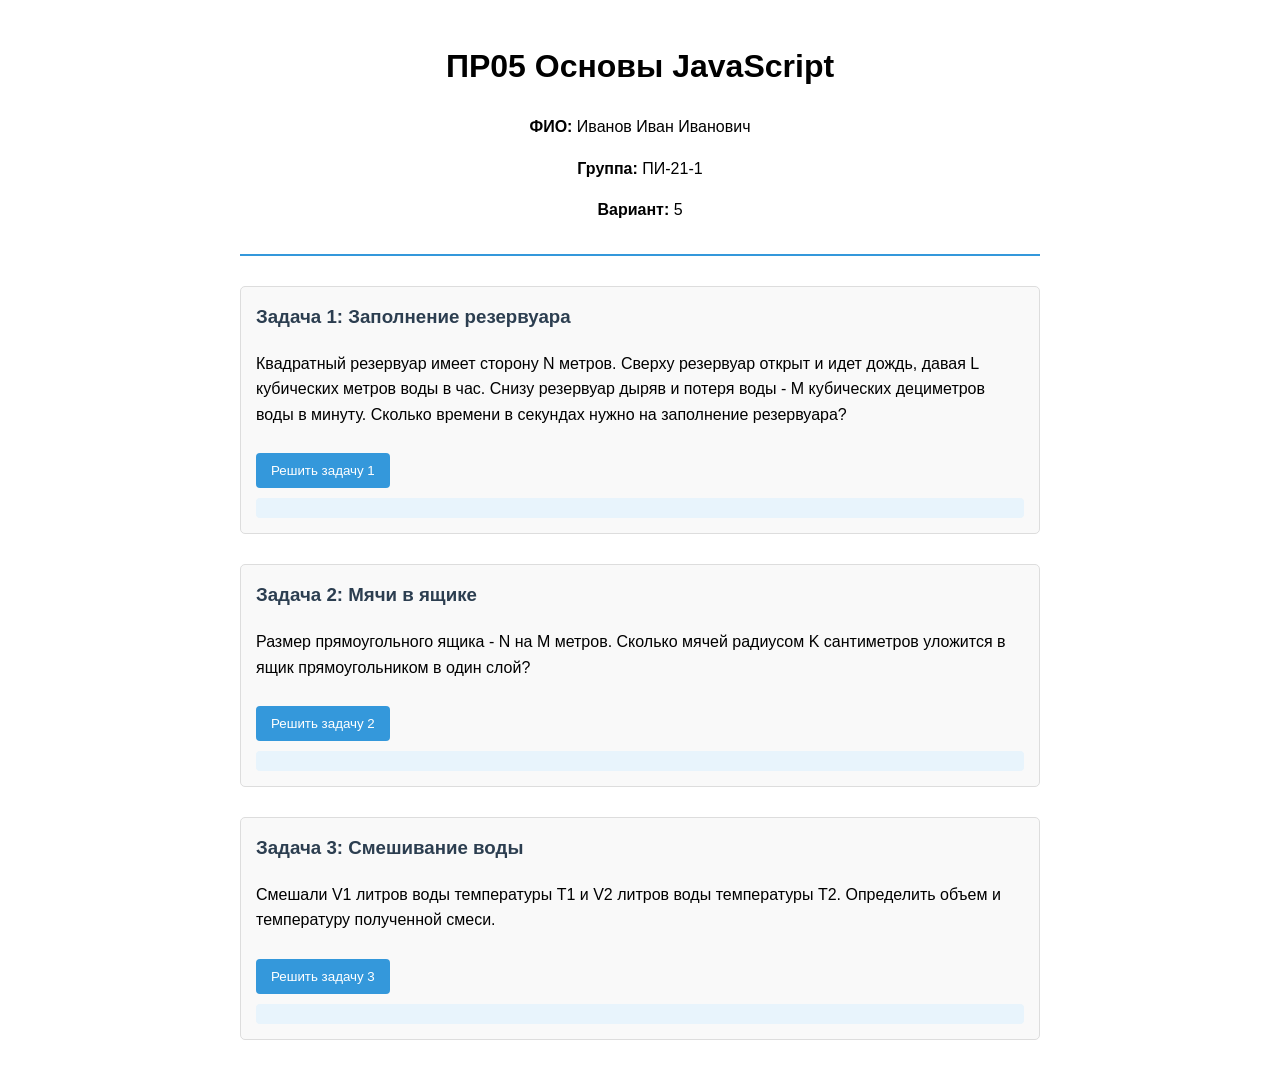
==== pr06_js/main.html @ 4be310bf "1st test" ====
<!DOCTYPE html>
<html lang="ru">
<head>
    <meta charset="UTF-8">
    <meta name="viewport" content="width=device-width, initial-scale=1.0">
    <title>ПР05 Основы JavaScript</title>
    <style>
        body {
            font-family: Arial, sans-serif;
            max-width: 800px;
            margin: 0 auto;
            padding: 20px;
            line-height: 1.6;
        }
        .header {
            text-align: center;
            margin-bottom: 30px;
            padding-bottom: 15px;
            border-bottom: 2px solid #3498db;
        }
        .task {
            margin-bottom: 30px;
            padding: 15px;
            border: 1px solid #ddd;
            border-radius: 5px;
            background-color: #f9f9f9;
        }
        .task h3 {
            margin-top: 0;
            color: #2c3e50;
        }
        button {
            background-color: #3498db;
            color: white;
            border: none;
            padding: 10px 15px;
            border-radius: 4px;
            cursor: pointer;
            margin-top: 10px;
        }
        button:hover {
            background-color: #2980b9;
        }
        .result {
            margin-top: 10px;
            padding: 10px;
            background-color: #e8f4fc;
            border-radius: 4px;
        }
    </style>
</head>
<body>
    <div class="header">
        <h1>ПР05 Основы JavaScript</h1>
        <p><strong>ФИО:</strong> Иванов Иван Иванович</p>
        <p><strong>Группа:</strong> ПИ-21-1</p>
        <p><strong>Вариант:</strong> 5</p>
    </div>

    <div class="task">
        <h3>Задача 1: Заполнение резервуара</h3>
        <p>Квадратный резервуар имеет сторону N метров. Сверху резервуар открыт и идет дождь, давая L кубических метров воды в час. Снизу резервуар дыряв и потеря воды - M кубических дециметров воды в минуту. Сколько времени в секундах нужно на заполнение резервуара?</p>
        <button onclick="solveTask1()">Решить задачу 1</button>
        <div id="result1" class="result"></div>
    </div>

    <div class="task">
        <h3>Задача 2: Мячи в ящике</h3>
        <p>Размер прямоугольного ящика - N на M метров. Сколько мячей радиусом K сантиметров уложится в ящик прямоугольником в один слой?</p>
        <button onclick="solveTask2()">Решить задачу 2</button>
        <div id="result2" class="result"></div>
    </div>

    <div class="task">
        <h3>Задача 3: Смешивание воды</h3>
        <p>Смешали V1 литров воды температуры T1 и V2 литров воды температуры T2. Определить объем и температуру полученной смеси.</p>
        <button onclick="solveTask3()">Решить задачу 3</button>
        <div id="result3" class="result"></div>
    </div>

    <script>
        // Задача 1: Заполнение резервуара
        function solveTask1() {
            // Ввод данных
            const N = parseFloat(prompt("Введите сторону квадратного резервуара N (метры):"));
            const L = parseFloat(prompt("Введите количество осадков L (м³/час):"));
            const M = parseFloat(prompt("Введите потерю воды M (дм³/мин):"));
            
            // Проверка ввода
            if (isNaN(N) || isNaN(L) || isNaN(M) || N <= 0 || L < 0 || M < 0) {
                document.getElementById("result1").innerHTML = "Ошибка: введите корректные положительные числа.";
                return;
            }
            
            // Расчеты
            const volume = N * N * N; // Объем резервуара в м³
            const lossPerHour = M * 0.001 * 60; // Потери в м³/час (переводим дм³/мин в м³/час)
            const effectiveFillRate = L - lossPerHour; // Эффективная скорость заполнения в м³/час
            
            // Проверка возможности заполнения
            if (effectiveFillRate <= 0) {
                document.getElementById("result1").innerHTML = "Резервуар никогда не заполнится, так как потери превышают или равны поступлению воды.";
                return;
            }
            
            const timeHours = volume / effectiveFillRate; // Время в часах
            const timeSeconds = timeHours * 3600; // Время в секундах
            
            // Вывод результата
            document.getElementById("result1").innerHTML = 
                `Объем резервуара: ${volume.toFixed(2)} м³<br>
                 Эффективная скорость заполнения: ${effectiveFillRate.toFixed(4)} м³/час<br>
                 Время заполнения: ${timeSeconds.toFixed(2)} секунд`;
        }

        // Задача 2: Мячи в ящике
        function solveTask2() {
            // Ввод данных
            const N = parseFloat(prompt("Введите длину ящика N (метры):"));
            const M = parseFloat(prompt("Введите ширину ящика M (метры):"));
            const K = parseFloat(prompt("Введите радиус мяча K (сантиметры):"));
            
            // Проверка ввода
            if (isNaN(N) || isNaN(M) || isNaN(K) || N <= 0 || M <= 0 || K <= 0) {
                document.getElementById("result2").innerHTML = "Ошибка: введите корректные положительные числа.";
                return;
            }
            
            // Расчеты
            const diameter = K * 2 / 100; // Диаметр мяча в метрах
            const ballsInLength = Math.floor(N / diameter); // Количество мячей по длине
            const ballsInWidth = Math.floor(M / diameter); // Количество мячей по ширине
            const totalBalls = ballsInLength * ballsInWidth; // Общее количество мячей
            
            // Вывод результата
            document.getElementById("result2").innerHTML = 
                `Размер ящика: ${N} × ${M} метров<br>
                 Диаметр мяча: ${diameter.toFixed(3)} метров<br>
                 Количество мячей по длине: ${ballsInLength}<br>
                 Количество мячей по ширине: ${ballsInWidth}<br>
                 Всего мячей: ${totalBalls}`;
        }

        // Задача 3: Смешивание воды
        function solveTask3() {
            // Ввод данных
            const V1 = parseFloat(prompt("Введите объем первой воды V1 (литры):"));
            const T1 = parseFloat(prompt("Введите температуру первой воды T1 (°C):"));
            const V2 = parseFloat(prompt("Введите объем второй воды V2 (литры):"));
            const T2 = parseFloat(prompt("Введите температуру второй воды T2 (°C):"));
            
            // Проверка ввода
            if (isNaN(V1) || isNaN(T1) || isNaN(V2) || isNaN(T2) || V1 <= 0 || V2 <= 0) {
                document.getElementById("result3").innerHTML = "Ошибка: введите корректные числа. Объемы должны быть положительными.";
                return;
            }
            
            // Расчеты
            const totalVolume = V1 + V2; // Общий объем смеси
            const finalTemperature = (V1 * T1 + V2 * T2) / totalVolume; // Температура смеси
            
            // Вывод результата
            document.getElementById("result3").innerHTML = 
                `Объем смеси: ${totalVolume.toFixed(2)} литров<br>
                 Температура смеси: ${finalTemperature.toFixed(2)} °C`;
        }
    </script>
</body>
</html>
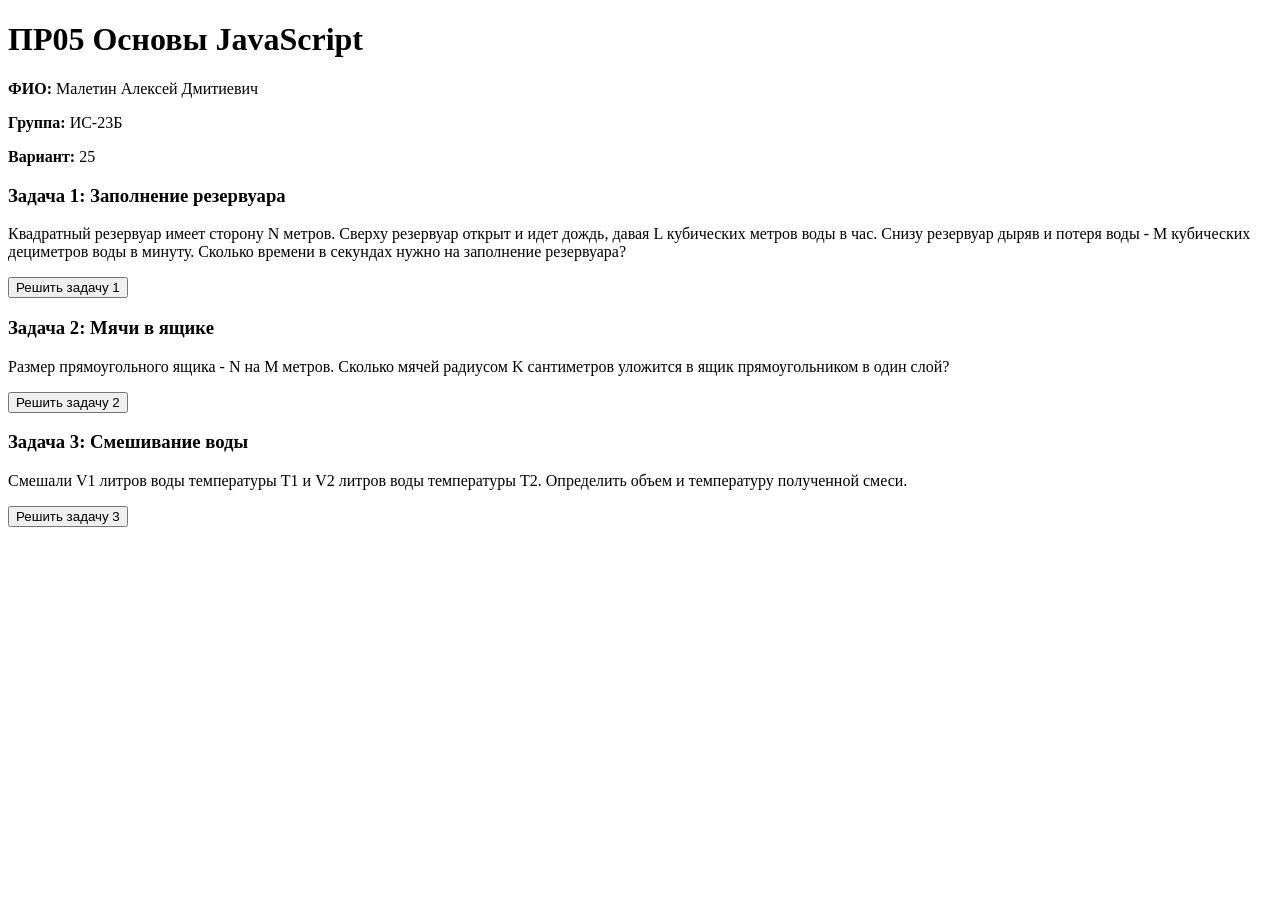
==== commit 11a29b6f: "end pr" ====
--- a/pr06_js/main.html
+++ b/pr06_js/main.html
@@ -4,165 +4,144 @@
     <meta charset="UTF-8">
     <meta name="viewport" content="width=device-width, initial-scale=1.0">
     <title>ПР05 Основы JavaScript</title>
-    <style>
-        body {
-            font-family: Arial, sans-serif;
-            max-width: 800px;
-            margin: 0 auto;
-            padding: 20px;
-            line-height: 1.6;
-        }
-        .header {
-            text-align: center;
-            margin-bottom: 30px;
-            padding-bottom: 15px;
-            border-bottom: 2px solid #3498db;
-        }
-        .task {
-            margin-bottom: 30px;
-            padding: 15px;
-            border: 1px solid #ddd;
-            border-radius: 5px;
-            background-color: #f9f9f9;
-        }
-        .task h3 {
-            margin-top: 0;
-            color: #2c3e50;
-        }
-        button {
-            background-color: #3498db;
-            color: white;
-            border: none;
-            padding: 10px 15px;
-            border-radius: 4px;
-            cursor: pointer;
-            margin-top: 10px;
-        }
-        button:hover {
-            background-color: #2980b9;
-        }
-        .result {
-            margin-top: 10px;
-            padding: 10px;
-            background-color: #e8f4fc;
-            border-radius: 4px;
-        }
-    </style>
+
 </head>
 <body>
     <div class="header">
         <h1>ПР05 Основы JavaScript</h1>
-        <p><strong>ФИО:</strong> Иванов Иван Иванович</p>
-        <p><strong>Группа:</strong> ПИ-21-1</p>
-        <p><strong>Вариант:</strong> 5</p>
+        <p><strong>ФИО:</strong> Малетин Алексей Дмитиевич</p>
+        <p><strong>Группа:</strong> ИС-23Б</p>
+        <p><strong>Вариант:</strong> 25</p>
     </div>
 
     <div class="task">
         <h3>Задача 1: Заполнение резервуара</h3>
         <p>Квадратный резервуар имеет сторону N метров. Сверху резервуар открыт и идет дождь, давая L кубических метров воды в час. Снизу резервуар дыряв и потеря воды - M кубических дециметров воды в минуту. Сколько времени в секундах нужно на заполнение резервуара?</p>
-        <button onclick="solveTask1()">Решить задачу 1</button>
+        <button onclick="Task1()">Решить задачу 1</button>
         <div id="result1" class="result"></div>
     </div>
 
     <div class="task">
         <h3>Задача 2: Мячи в ящике</h3>
         <p>Размер прямоугольного ящика - N на M метров. Сколько мячей радиусом K сантиметров уложится в ящик прямоугольником в один слой?</p>
-        <button onclick="solveTask2()">Решить задачу 2</button>
+        <button onclick="Task2()">Решить задачу 2</button>
         <div id="result2" class="result"></div>
     </div>
 
     <div class="task">
         <h3>Задача 3: Смешивание воды</h3>
         <p>Смешали V1 литров воды температуры T1 и V2 литров воды температуры T2. Определить объем и температуру полученной смеси.</p>
-        <button onclick="solveTask3()">Решить задачу 3</button>
+        <button onclick="Task3()">Решить задачу 3</button>
         <div id="result3" class="result"></div>
     </div>
 
     <script>
-        // Задача 1: Заполнение резервуара
-        function solveTask1() {
-            // Ввод данных
-            const N = parseFloat(prompt("Введите сторону квадратного резервуара N (метры):"));
-            const L = parseFloat(prompt("Введите количество осадков L (м³/час):"));
-            const M = parseFloat(prompt("Введите потерю воды M (дм³/мин):"));
+        function Task1() {
+            let N = parseFloat(prompt("Введите сторону квадратного резервуара N (метры):"));
+            let L = parseFloat(prompt("Введите количество осадков L (м³/час):"));
+            let M = parseFloat(prompt("Введите потерю воды M (дм³/мин):"));
             
-            // Проверка ввода
             if (isNaN(N) || isNaN(L) || isNaN(M) || N <= 0 || L < 0 || M < 0) {
-                document.getElementById("result1").innerHTML = "Ошибка: введите корректные положительные числа.";
+                const errorMsg = "Ошибка: введите корректные положительные числа.";
+                console.error(errorMsg);
+                document.getElementById("result1").innerHTML = errorMsg;
                 return;
             }
             
-            // Расчеты
-            const volume = N * N * N; // Объем резервуара в м³
-            const lossPerHour = M * 0.001 * 60; // Потери в м³/час (переводим дм³/мин в м³/час)
-            const effectiveFillRate = L - lossPerHour; // Эффективная скорость заполнения в м³/час
+            let volume = N * N * N; 
+            let lossPerHour = M * 0.001 * 60; 
+            let effectiveFillRate = L - lossPerHour; 
             
-            // Проверка возможности заполнения
+
             if (effectiveFillRate <= 0) {
-                document.getElementById("result1").innerHTML = "Резервуар никогда не заполнится, так как потери превышают или равны поступлению воды.";
+                const errorMsg = "Резервуар никогда не заполнится, так как потери превышают или равны поступлению воды.";
+                console.warn(errorMsg);
+                document.getElementById("result1").innerHTML = errorMsg;
                 return;
             }
             
-            const timeHours = volume / effectiveFillRate; // Время в часах
-            const timeSeconds = timeHours * 3600; // Время в секундах
+            let timeHours = volume / effectiveFillRate; 
+            let timeSeconds = timeHours * 3600;
             
-            // Вывод результата
-            document.getElementById("result1").innerHTML = 
-                `Объем резервуара: ${volume.toFixed(2)} м³<br>
+            let result = `Объем резервуара: ${volume.toFixed(2)} м³<br>
                  Эффективная скорость заполнения: ${effectiveFillRate.toFixed(4)} м³/час<br>
                  Время заполнения: ${timeSeconds.toFixed(2)} секунд`;
+            
+            console.log("Результат:", {
+                "Объем резервуара": `${volume.toFixed(2)} м³`,
+                "Эффективная скорость заполнения": `${effectiveFillRate.toFixed(4)} м³/час`,
+                "Время заполнения": `${timeSeconds.toFixed(2)} секунд`
+            });
+            
+            document.getElementById("result1").innerHTML = result;
         }
 
-        // Задача 2: Мячи в ящике
-        function solveTask2() {
-            // Ввод данных
-            const N = parseFloat(prompt("Введите длину ящика N (метры):"));
-            const M = parseFloat(prompt("Введите ширину ящика M (метры):"));
-            const K = parseFloat(prompt("Введите радиус мяча K (сантиметры):"));
+
+        function Task2() {
             
-            // Проверка ввода
+
+            let N = parseFloat(prompt("Введите длину ящика N (метры):"));
+            let M = parseFloat(prompt("Введите ширину ящика M (метры):"));
+            let K = parseFloat(prompt("Введите радиус мяча K (сантиметры):"));
+            
+
             if (isNaN(N) || isNaN(M) || isNaN(K) || N <= 0 || M <= 0 || K <= 0) {
-                document.getElementById("result2").innerHTML = "Ошибка: введите корректные положительные числа.";
+                const errorMsg = "Ошибка: введите корректные положительные числа.";
+                console.error(errorMsg);
+                document.getElementById("result2").innerHTML = errorMsg;
                 return;
             }
             
-            // Расчеты
-            const diameter = K * 2 / 100; // Диаметр мяча в метрах
-            const ballsInLength = Math.floor(N / diameter); // Количество мячей по длине
-            const ballsInWidth = Math.floor(M / diameter); // Количество мячей по ширине
-            const totalBalls = ballsInLength * ballsInWidth; // Общее количество мячей
+            let diameter = K * 2 / 100; 
+            let ballsInLength = Math.floor(N / diameter); 
+            let ballsInWidth = Math.floor(M / diameter); 
+            let totalBalls = ballsInLength * ballsInWidth; 
             
-            // Вывод результата
-            document.getElementById("result2").innerHTML = 
-                `Размер ящика: ${N} × ${M} метров<br>
+            const result = `Размер ящика: ${N} × ${M} метров<br>
                  Диаметр мяча: ${diameter.toFixed(3)} метров<br>
                  Количество мячей по длине: ${ballsInLength}<br>
                  Количество мячей по ширине: ${ballsInWidth}<br>
                  Всего мячей: ${totalBalls}`;
+            
+            console.log("Результат:", {
+                "Размер ящика": `${N} × ${M} метров`,
+                "Диаметр мяча": `${diameter.toFixed(3)} метров`,
+                "Количество мячей по длине": ballsInLength,
+                "Количество мячей по ширине": ballsInWidth,
+                "Всего мячей": totalBalls
+            });
+            
+            document.getElementById("result2").innerHTML = result;
         }
 
-        // Задача 3: Смешивание воды
-        function solveTask3() {
-            // Ввод данных
-            const V1 = parseFloat(prompt("Введите объем первой воды V1 (литры):"));
-            const T1 = parseFloat(prompt("Введите температуру первой воды T1 (°C):"));
-            const V2 = parseFloat(prompt("Введите объем второй воды V2 (литры):"));
-            const T2 = parseFloat(prompt("Введите температуру второй воды T2 (°C):"));
+        function Task3() {
+
+            let V1 = parseFloat(prompt("Введите объем первой воды V1 (литры):"));
+            let T1 = parseFloat(prompt("Введите температуру первой воды T1 (°C):"));
+            let V2 = parseFloat(prompt("Введите объем второй воды V2 (литры):"));
+            let T2 = parseFloat(prompt("Введите температуру второй воды T2 (°C):"));
             
-            // Проверка ввода
+            console.log("Введенные данные:", {V1, T1, V2, T2});
+            
             if (isNaN(V1) || isNaN(T1) || isNaN(V2) || isNaN(T2) || V1 <= 0 || V2 <= 0) {
-                document.getElementById("result3").innerHTML = "Ошибка: введите корректные числа. Объемы должны быть положительными.";
+                const errorMsg = "Ошибка: введите корректные числа. Объемы должны быть положительными.";
+                console.error(errorMsg);
+                document.getElementById("result3").innerHTML = errorMsg;
                 return;
             }
             
-            // Расчеты
-            const totalVolume = V1 + V2; // Общий объем смеси
-            const finalTemperature = (V1 * T1 + V2 * T2) / totalVolume; // Температура смеси
+            let totalVolume = V1 + V2; 
+            let finalTemperature = (V1 * T1 + V2 * T2) / totalVolume; 
             
-            // Вывод результата
-            document.getElementById("result3").innerHTML = 
-                `Объем смеси: ${totalVolume.toFixed(2)} литров<br>
+            let result = `Объем смеси: ${totalVolume.toFixed(2)} литров<br>
                  Температура смеси: ${finalTemperature.toFixed(2)} °C`;
+            
+            console.log("Результат:", {
+                "Объем смеси": `${totalVolume.toFixed(2)} литров`,
+                "Температура смеси": `${finalTemperature.toFixed(2)} °C`
+            });
+            
+            document.getElementById("result3").innerHTML = result;
         }
     </script>
 </body>
